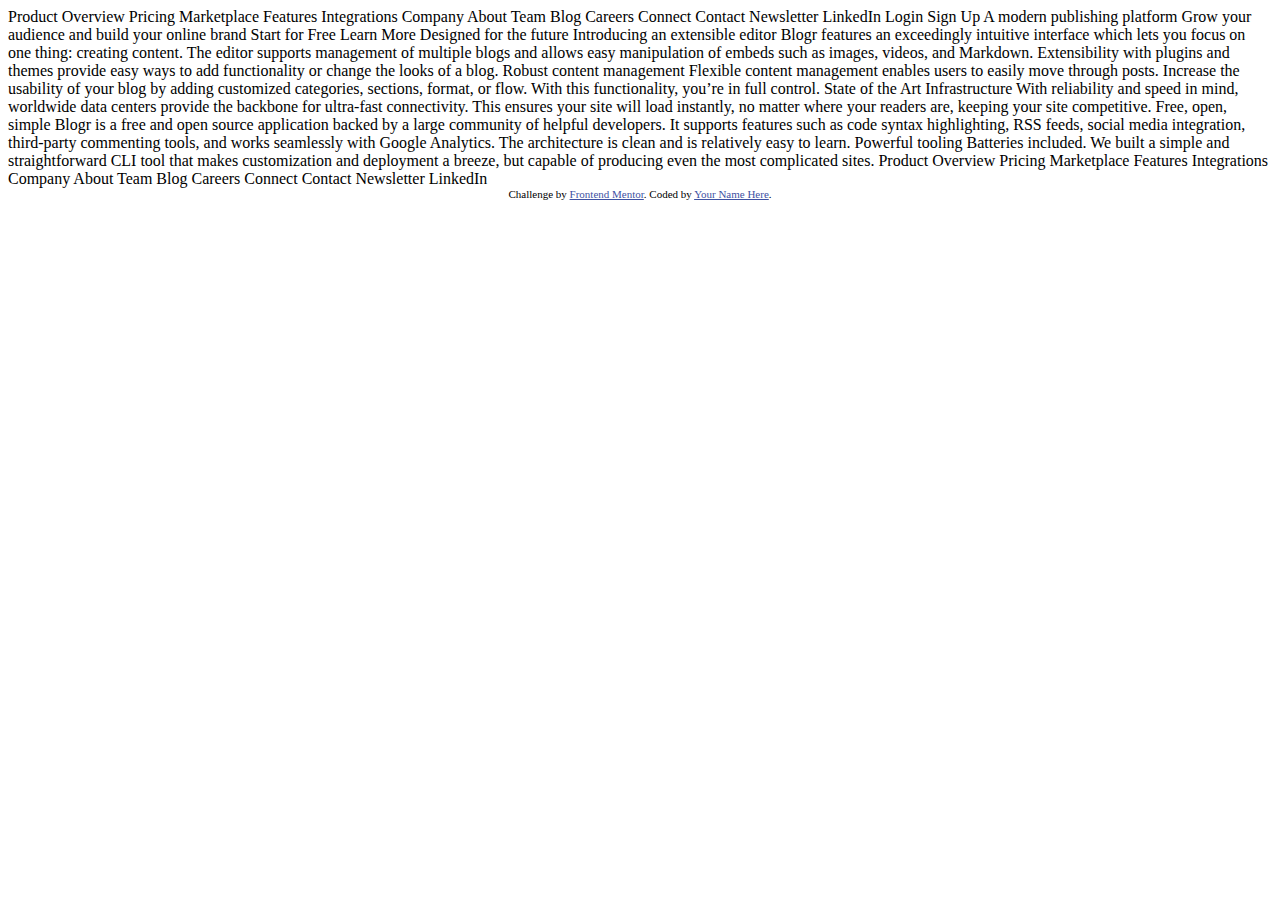
==== Blogr landing page/index.html @ 8cc550f3 "added new project" ====
<!DOCTYPE html>
<html lang="en">
<head>
  <meta charset="UTF-8">
  <meta name="viewport" content="width=device-width, initial-scale=1.0"> <!-- displays site properly based on user's device -->

  <link rel="icon" type="image/png" sizes="32x32" href="./images/favicon-32x32.png">
  
  <title>Frontend Mentor | [Blogr]</title>

  <!-- Feel free to remove these styles or customise in your own stylesheet 👍 -->
  <style>
    .attribution { font-size: 11px; text-align: center; }
    .attribution a { color: hsl(228, 45%, 44%); }
  </style>
</head>
<body>
  Product

  Overview
  Pricing
  Marketplace
  Features
  Integrations

  Company

  About
  Team
  Blog
  Careers

  Connect

  Contact
  Newsletter
  LinkedIn
  
  Login
  Sign Up

  A modern publishing platform
  Grow your audience and build your online brand

  Start for Free
  Learn More

  Designed for the future

  Introducing an extensible editor
  Blogr features an exceedingly intuitive interface which lets you focus on one thing: creating content. 
  The editor supports management of multiple blogs and allows easy manipulation of embeds such as images, 
  videos, and Markdown. Extensibility with plugins and themes provide easy ways to add functionality or 
  change the looks of a blog.

  Robust content management
  Flexible content management enables users to easily move through posts. Increase the usability of your blog 
  by adding customized categories, sections, format, or flow. With this functionality, you’re in full control.

  State of the Art Infrastructure
  With reliability and speed in mind, worldwide data centers provide the backbone for ultra-fast connectivity. 
  This ensures your site will load instantly, no matter where your readers are, keeping your site competitive.

  Free, open, simple
  Blogr is a free and open source application backed by a large community of helpful developers. It supports 
  features such as code syntax highlighting, RSS feeds, social media integration, third-party commenting tools, 
  and works seamlessly with Google Analytics. The architecture is clean and is relatively easy to learn.

  Powerful tooling
  Batteries included. We built a simple and straightforward CLI tool that makes customization and deployment a breeze, but
  capable of producing even the most complicated sites.

  Product

  Overview
  Pricing
  Marketplace
  Features
  Integrations

  Company

  About
  Team
  Blog
  Careers

  Connect
  
  Contact
  Newsletter
  LinkedIn

  <div class="attribution">
    Challenge by <a href="https://www.frontendmentor.io?ref=challenge" target="_blank">Frontend Mentor</a>. 
    Coded by <a href="#">Your Name Here</a>.
  </div>
</body>
</html>
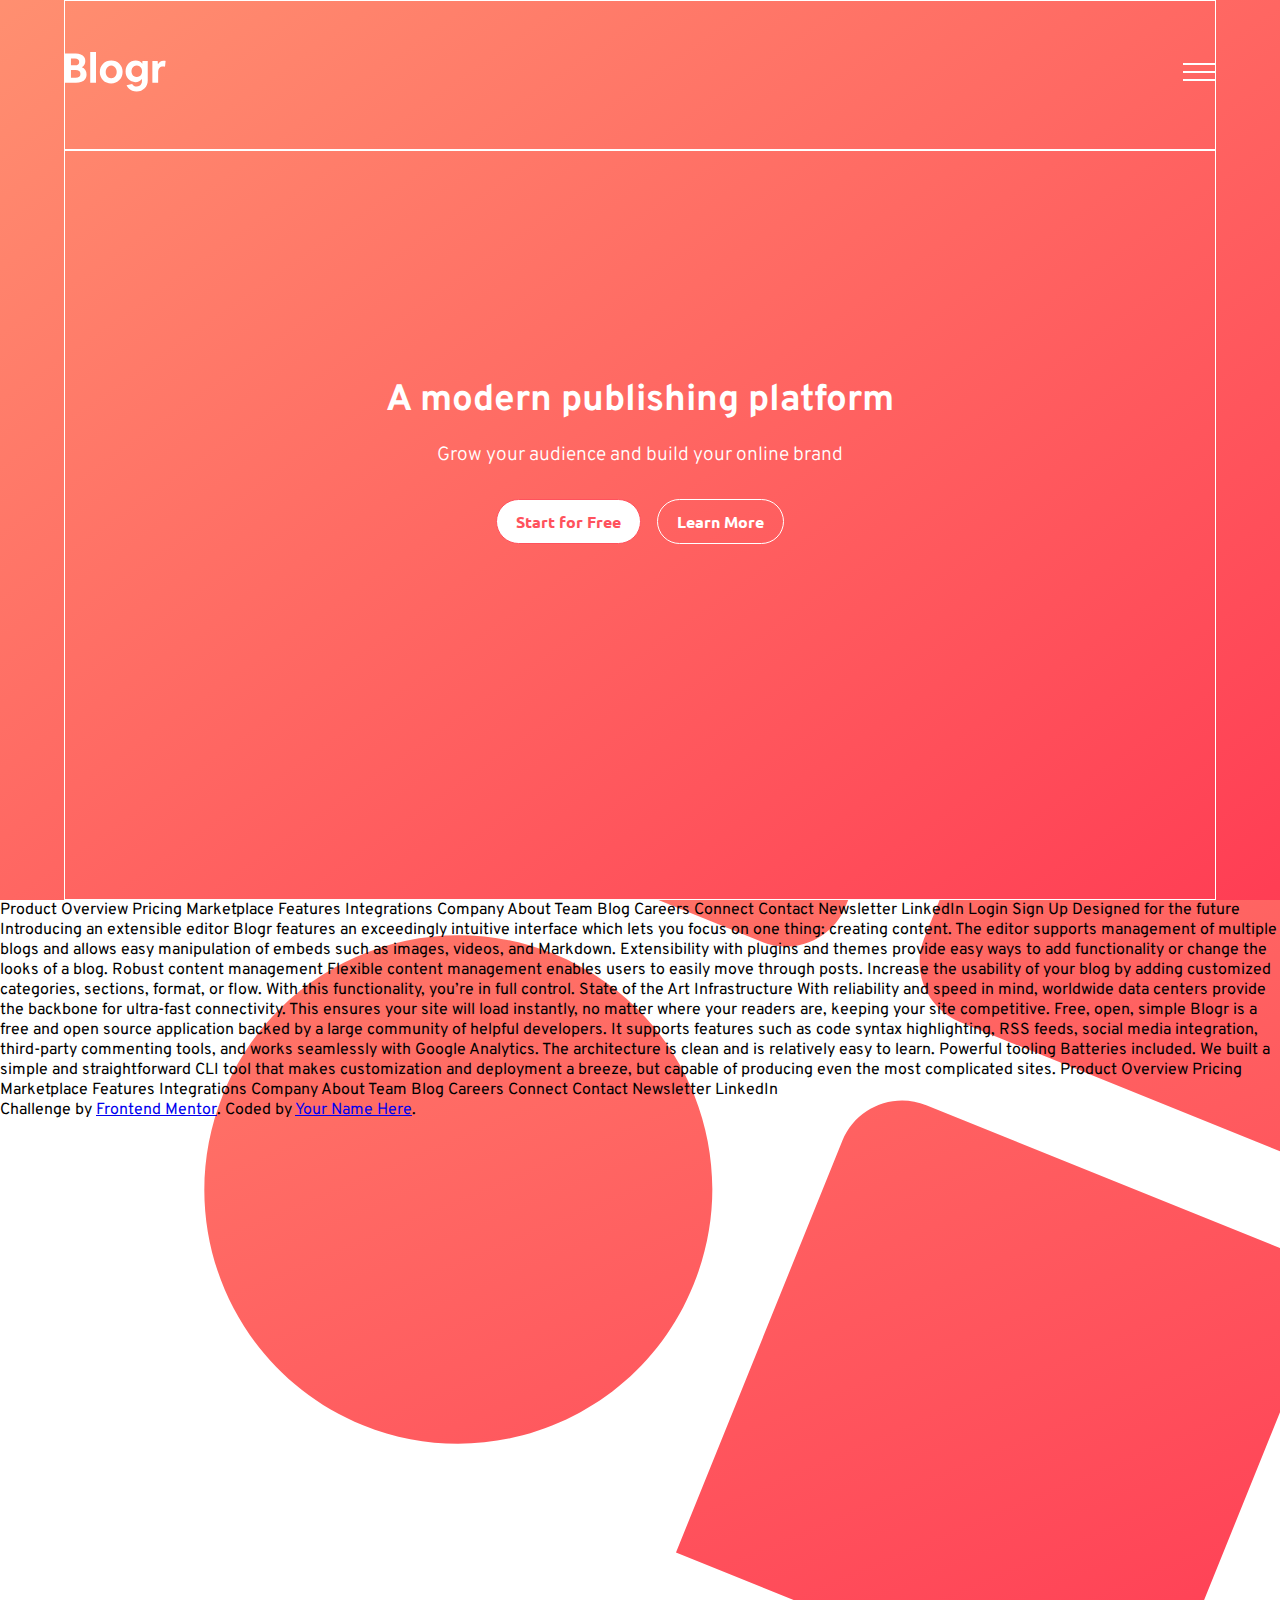
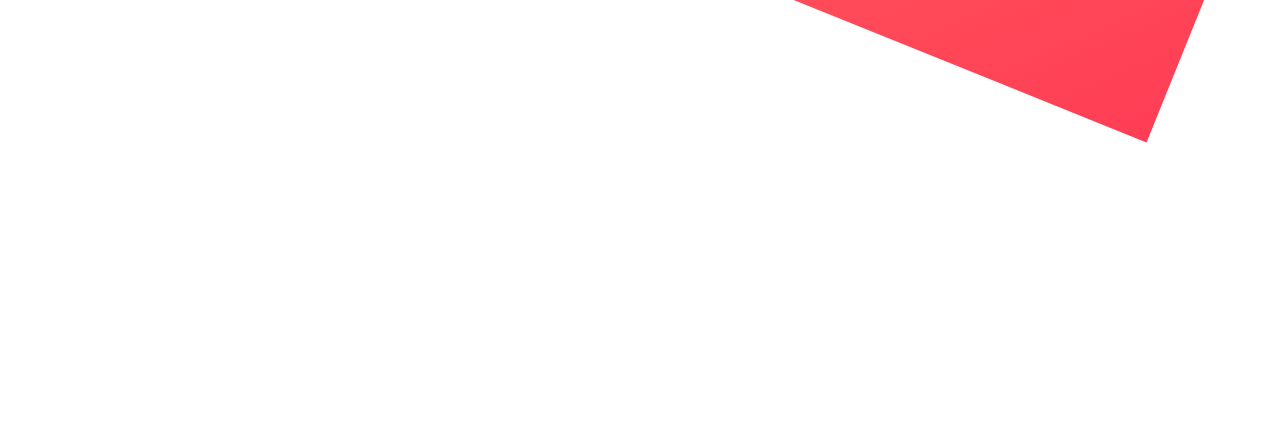
==== commit 464b3855: "Blogr mobile section" ====
--- a/Blogr landing page/index.html
+++ b/Blogr landing page/index.html
@@ -9,12 +9,38 @@
   <title>Frontend Mentor | [Blogr]</title>
 
   <!-- Feel free to remove these styles or customise in your own stylesheet 👍 -->
-  <style>
-    .attribution { font-size: 11px; text-align: center; }
-    .attribution a { color: hsl(228, 45%, 44%); }
-  </style>
+  <link href='styles.css' rel='stylesheet'>
+   
 </head>
 <body>
+
+ 
+  <header class="hero"> 
+    <nav class="nav container">
+      <div class="nav__logo">
+        <img src="./images/logo.svg" alt="" class="nav__logo-img">
+      </div> 
+
+      <div class="nav__hamburguer">
+        <img src="./images/icon-hamburger.svg" alt="" class="nav__icon">
+      </div>
+    </nav>
+
+    <section class="hero__main container">
+      <h1 class="hero__title">A modern publishing platform</h1>
+      <p class="hero__paragraph">Grow your audience and build your online brand</p>
+    
+      <div class="hero__btns">
+        <a href="" class="hero__cta">Start for Free
+        </a>
+        <a href="" class="hero__cta hero__cta--bg">Learn More</a>
+      </div>
+    </section>
+
+    <img src="images/bg-pattern-intro.svg" alt="" class="hero__patterns">
+  </header>
+  
+  
   Product
 
   Overview
@@ -38,12 +64,6 @@
   
   Login
   Sign Up
-
-  A modern publishing platform
-  Grow your audience and build your online brand
-
-  Start for Free
-  Learn More
 
   Designed for the future
 
--- a/Blogr landing page/styles.css
+++ b/Blogr landing page/styles.css
@@ -0,0 +1,114 @@
+@import url("https://fonts.googleapis.com/css2?family=Overpass&display=swap");
+@import url("https://fonts.googleapis.com/css2?family=Ubuntu&display=swap");
+
+*,
+*::before,
+*::after {
+  margin: 0;
+  padding: 0;
+  box-sizing: border-box;
+}
+
+:root {
+  --font1: "Overpass", sans-serif;
+  --font2: "Ubuntu", sans-serif;
+  --gradient-very-light-red: hsl(13, 100%, 72%);
+  --gradient-light-red: hsl(353, 100%, 62%);
+  --padding-container: 80px 0;
+  --color-white: #fff;
+  --color-light-red: hsl(356, 100%, 66%);
+  --very-light-red: hsl(355, 100%, 74%);
+  --very-dark-blue: hsl(208, 49%, 24%);
+}
+
+body {
+  font-family: var(--font1);
+}
+
+.hero {
+  --padding-container: 0;
+  min-height: 100vh;
+  background-image: linear-gradient(
+    to bottom right,
+    hsl(13, 100%, 72%),
+    hsl(353, 100%, 62%)
+  );
+  position: relative;
+}
+
+.container {
+  width: 90%;
+  max-width: 1200px;
+  margin: 0 auto;
+  overflow: hidden;
+  padding: var(--padding-container);
+}
+
+.nav {
+  display: grid;
+  grid-template-columns: repeat(2, max-content);
+  align-items: center;
+  justify-content: space-between;
+  height: 150px;
+
+  border: 1px solid white;
+}
+
+.hero__main {
+  border: 1px solid white;
+  text-align: center;
+  color: #fff;
+  height: calc(100vh - 150px);
+  display: flex;
+  flex-direction: column;
+  justify-content: center;
+}
+
+.hero__title {
+  font-size: 2.3rem;
+}
+
+.hero__paragraph {
+  margin-top: 1em;
+  font-size: 1.2rem;
+  font-weight: 300;
+}
+
+.hero__btns {
+  margin-top: 2em;
+  display: grid;
+  grid-template-columns: max-content max-content;
+  justify-content: center;
+  gap: 1em;
+  margin-bottom: 8em;
+}
+
+.hero__cta {
+  color: var(--color-light-red);
+  text-decoration: none;
+  font-family: var(--font2);
+  font-weight: 600;
+  border: 1px solid currentColor;
+  border-radius: 2em;
+  /* uses same color as stated in 'color' property */
+  padding: 0.7em 1.2em;
+  background: var(--color-white);
+}
+
+.hero__cta--bg {
+  --color-white: transparent;
+  /* is the same as 
+    background: transparent;
+        as ( the --color-white variable sets a modification in all the hero__cta block ) 
+    */
+  --color-light-red: #fff;
+  /* same as before ... */
+}
+
+.hero__patterns {
+  position: absolute;
+  top: 0;
+  left: -180px;
+  width: 160%;
+  z-index: -1;
+}
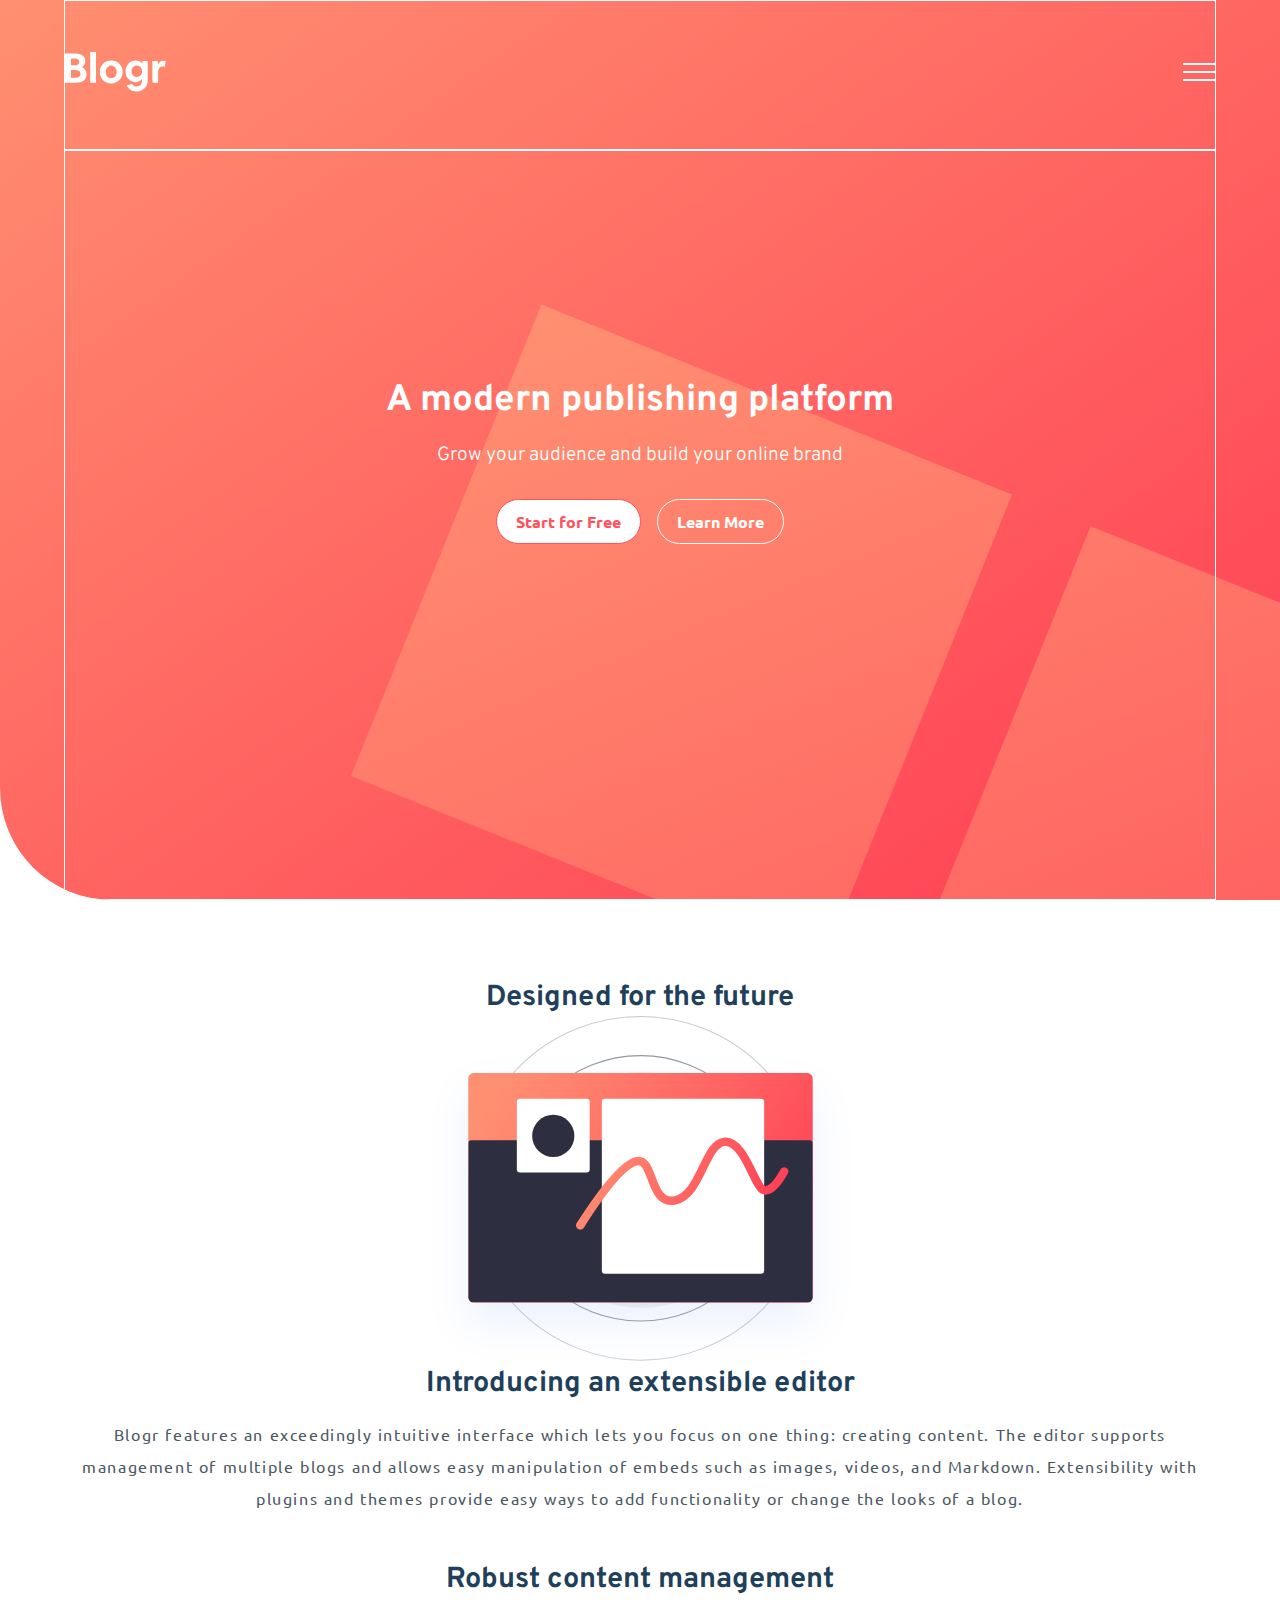
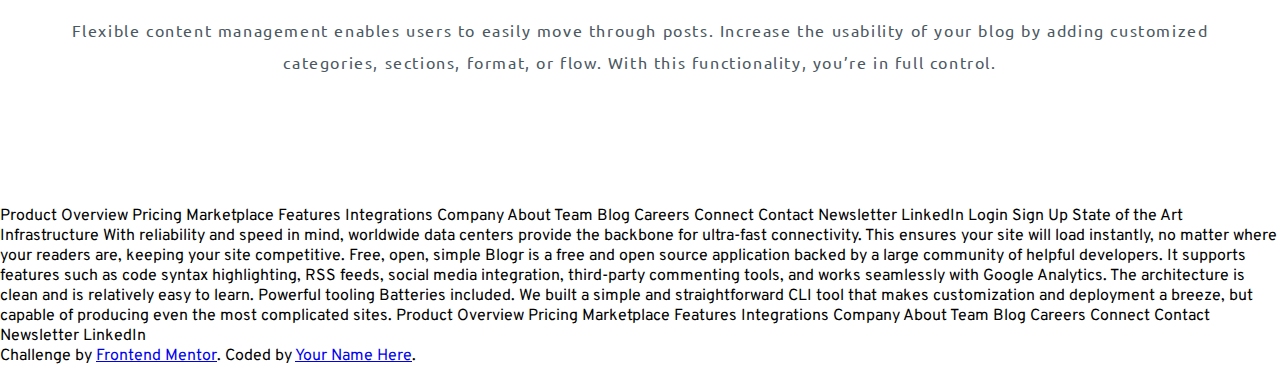
==== commit 9bcb9e30: "completed paragraphs" ====
--- a/Blogr landing page/index.html
+++ b/Blogr landing page/index.html
@@ -40,7 +40,35 @@
     <img src="images/bg-pattern-intro.svg" alt="" class="hero__patterns">
   </header>
   
-  
+  <main class="main">
+    <section class="designed container">
+      <h2 class="subtitle">Designed for the future</h2>
+      <div class="designed__container">
+        <div class="designed__illustration"></div>
+
+        <div class="designed__texts">
+          <div class="designed__about">
+            <h2 class="subtitle">Introducing an extensible editor</h2>
+            <p class="designed__paragraph">
+              Blogr features an exceedingly intuitive interface which lets you focus on one thing: creating content. 
+              The editor supports management of multiple blogs and allows easy manipulation of embeds such as images, 
+              videos, and Markdown. Extensibility with plugins and themes provide easy ways to add functionality or 
+              change the looks of a blog.
+            </p>
+          </div>
+          <div class="designed__about">
+            <h2 class="subtitle"> Robust content management</h2>
+            <p class="designed__paragraph">
+              Flexible content management enables users to easily move through posts. Increase the usability of your blog 
+              by adding customized categories, sections, format, or flow. With this functionality, you’re in full control.
+            </p>
+          </div>
+          
+        </div>
+      </div>
+    </section>
+  </main>
+
   Product
 
   Overview
@@ -65,17 +93,11 @@
   Login
   Sign Up
 
-  Designed for the future
+ 
 
-  Introducing an extensible editor
-  Blogr features an exceedingly intuitive interface which lets you focus on one thing: creating content. 
-  The editor supports management of multiple blogs and allows easy manipulation of embeds such as images, 
-  videos, and Markdown. Extensibility with plugins and themes provide easy ways to add functionality or 
-  change the looks of a blog.
 
-  Robust content management
-  Flexible content management enables users to easily move through posts. Increase the usability of your blog 
-  by adding customized categories, sections, format, or flow. With this functionality, you’re in full control.
+ 
+
 
   State of the Art Infrastructure
   With reliability and speed in mind, worldwide data centers provide the backbone for ultra-fast connectivity. 
--- a/Blogr landing page/styles.css
+++ b/Blogr landing page/styles.css
@@ -19,6 +19,15 @@
   --color-light-red: hsl(356, 100%, 66%);
   --very-light-red: hsl(355, 100%, 74%);
   --very-dark-blue: hsl(208, 49%, 24%);
+  --very-dark-gray-blue: hsl(237, 17%, 21%);
+  --grayish-blue: hsl(240, 2%, 79%);
+  /*  (footer text)*/
+
+  --very-dark-grayish-blue: hsl(207, 13%, 34%);
+  /* (body copy)*/
+
+  --very-dark-black-blue: hsl(240, 10%, 16%);
+  /* (footer background)-*/
 }
 
 body {
@@ -34,6 +43,9 @@
     hsl(353, 100%, 62%)
   );
   position: relative;
+  z-index: 1;
+  border-radius: 0 0 0 7em;
+  overflow: hidden;
 }
 
 .container {
@@ -112,3 +124,30 @@
   width: 160%;
   z-index: -1;
 }
+
+.subtitle {
+  font-size: 1.8rem;
+  color: var(--very-dark-blue);
+  text-align: center;
+}
+
+.designed__illustration {
+  height: 350px;
+  background-repeat: no-repeat;
+  background-position: center;
+  background-size: contain;
+  background-image: url(./images/illustration-editor-mobile.svg);
+}
+
+.designed__paragraph {
+  color: var(--very-dark-grayish-blue);
+  line-height: 2rem;
+  letter-spacing: 0.1rem;
+  text-align: center;
+  font-family: var(--font2);
+  margin-top: 1em;
+}
+
+.designed__about {
+  margin-bottom: 3em;
+}
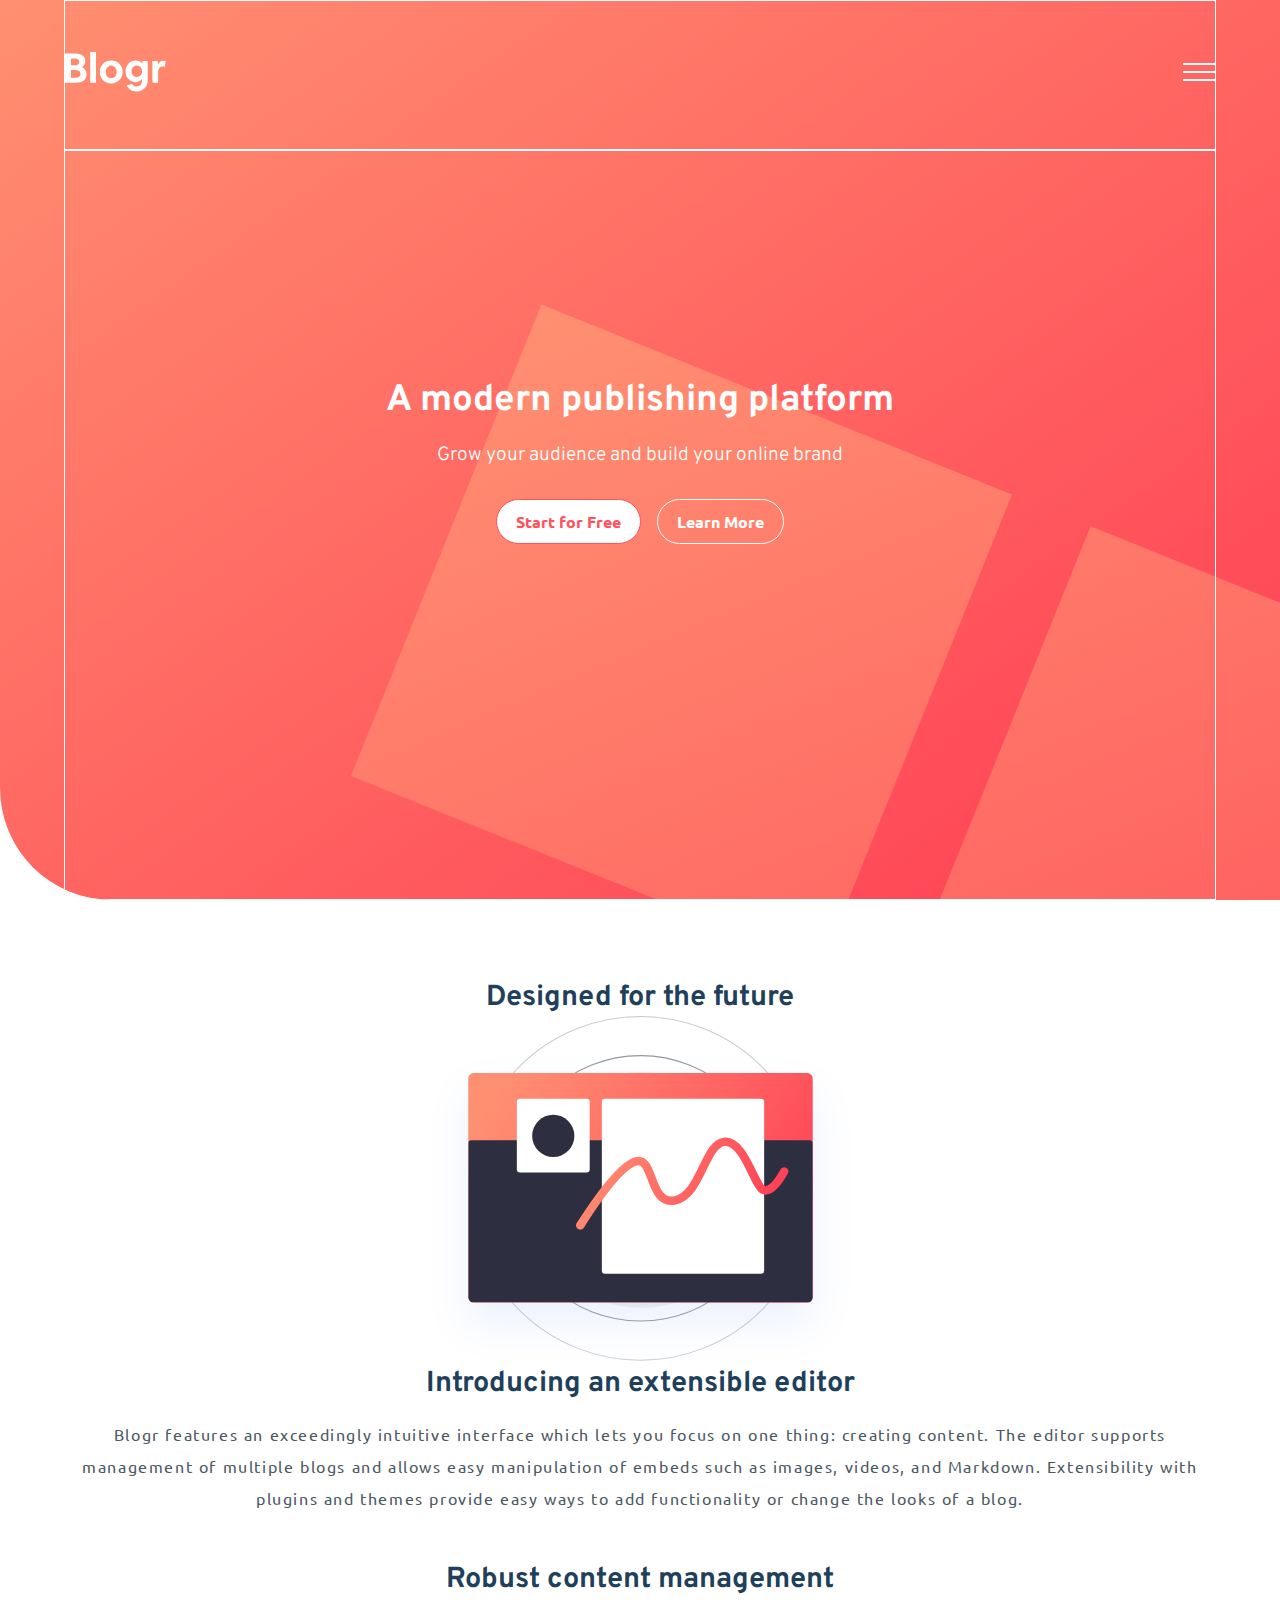
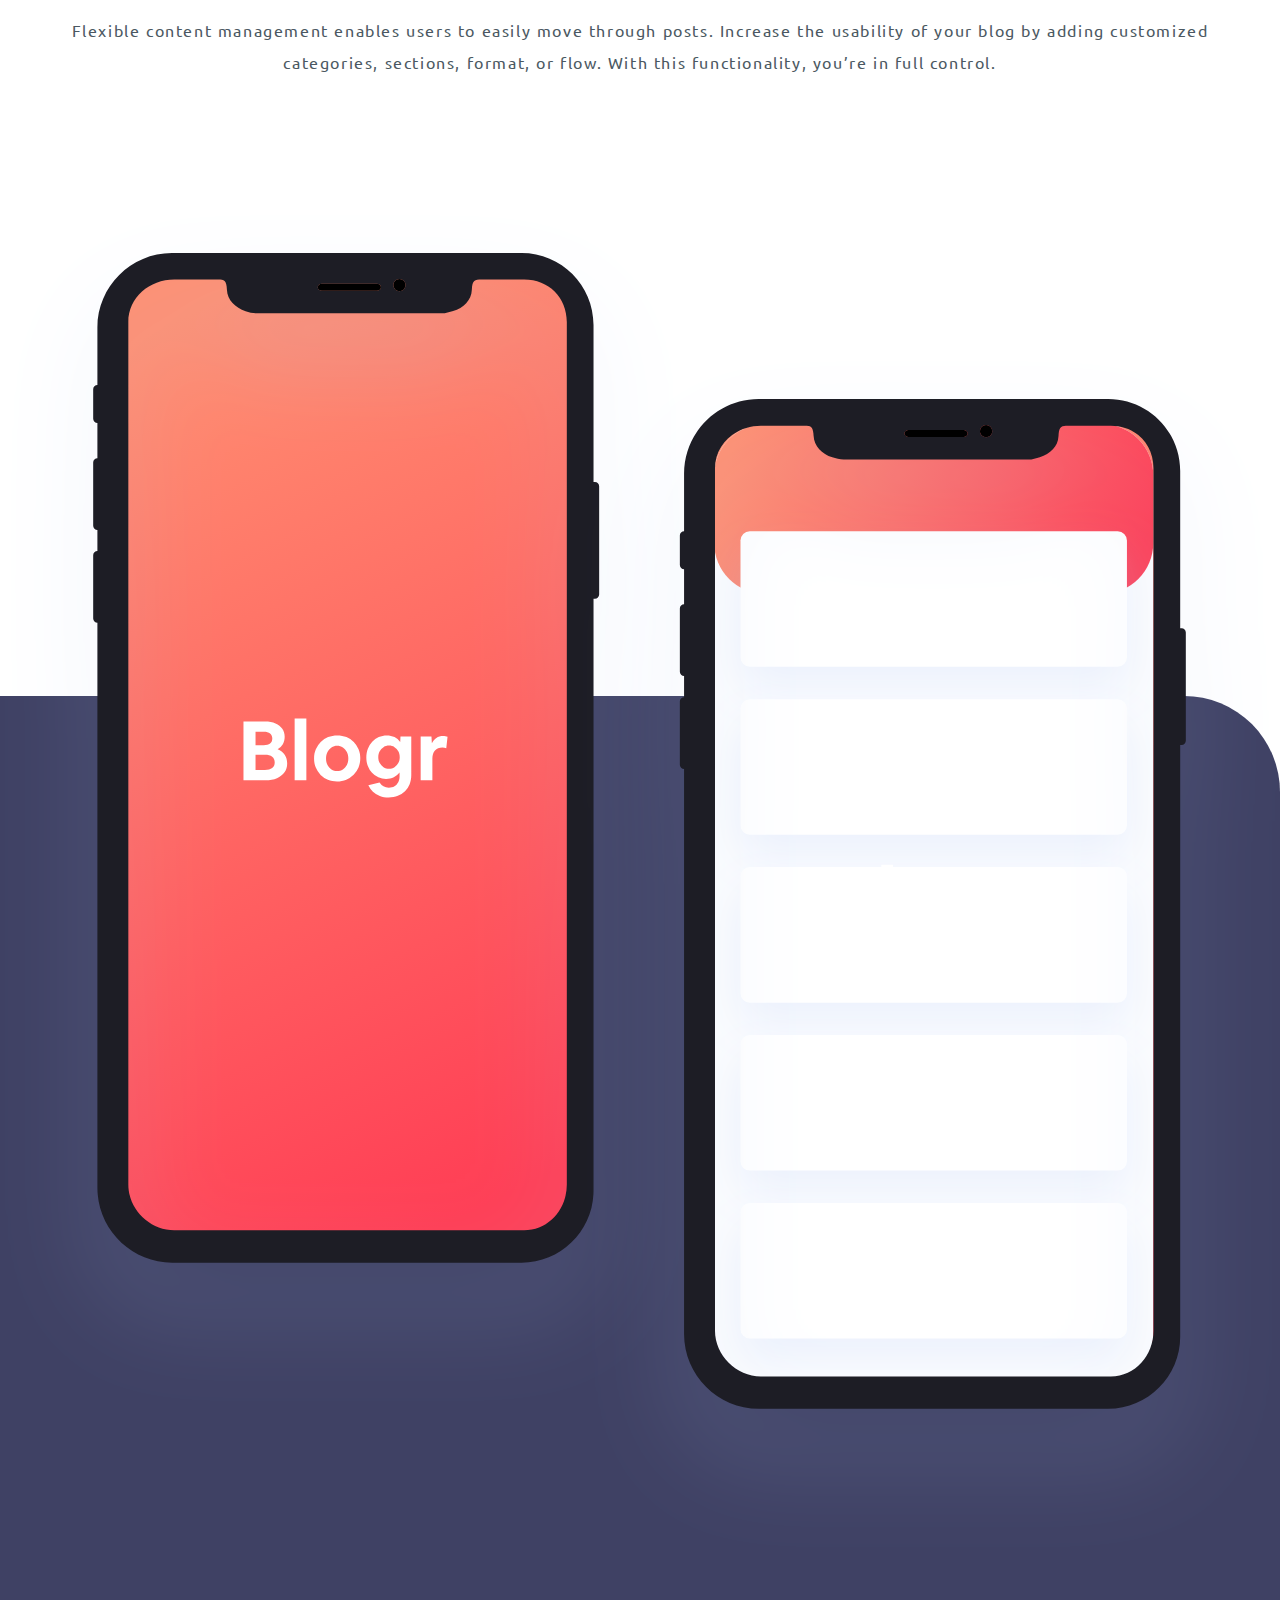
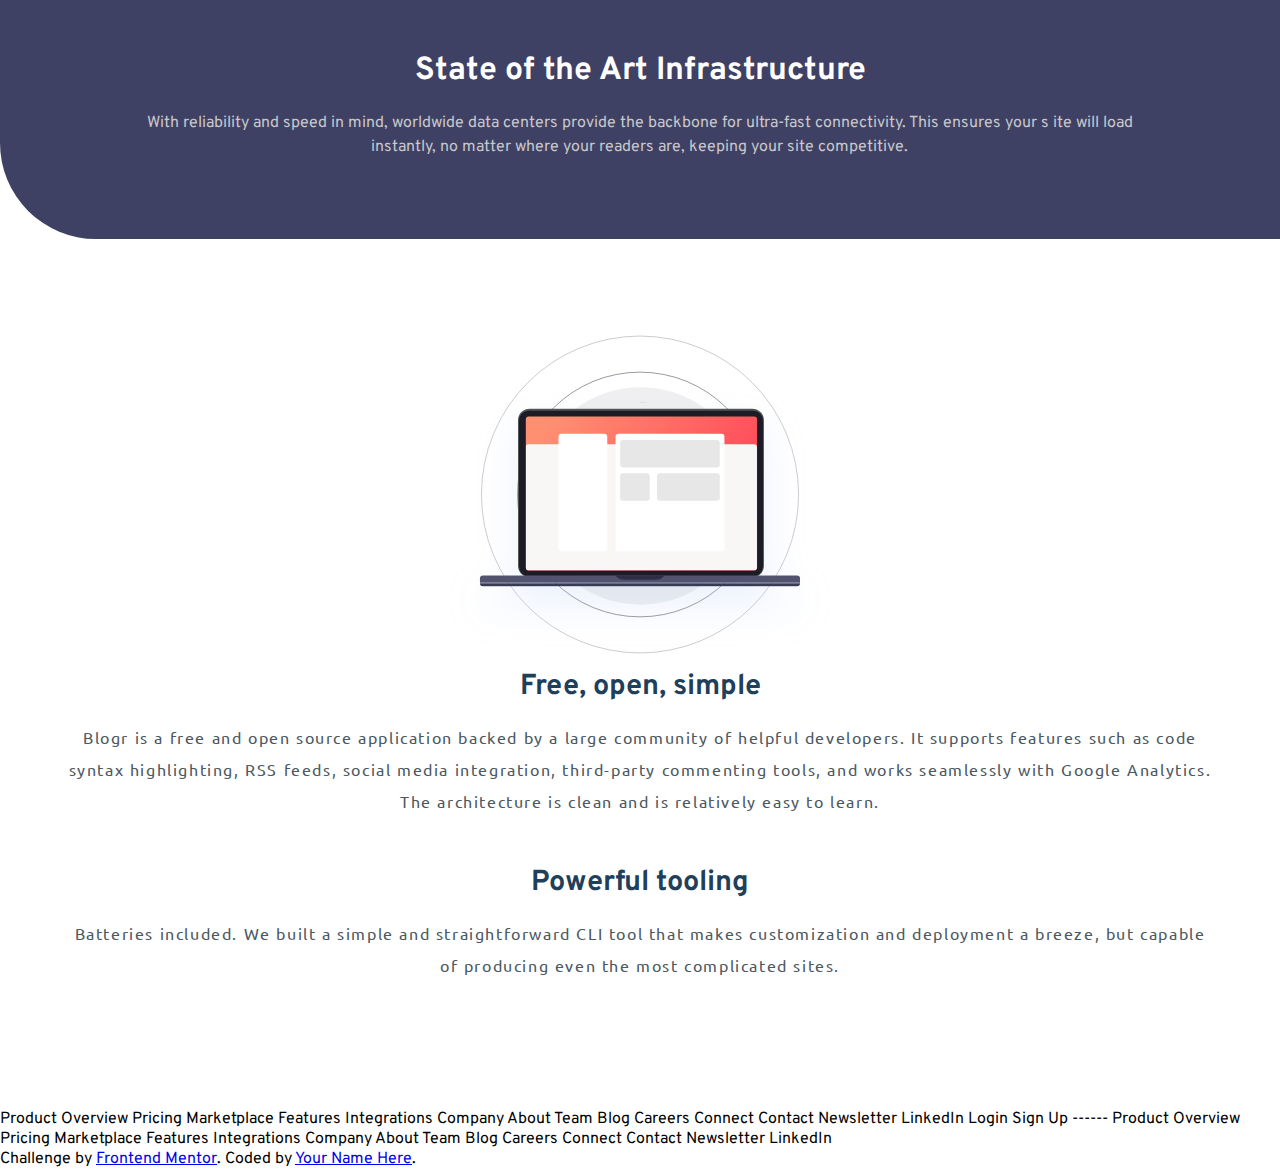
==== commit b42785af: "infrastructure section finished" ====
--- a/Blogr landing page/index.html
+++ b/Blogr landing page/index.html
@@ -67,6 +67,46 @@
         </div>
       </div>
     </section>
+
+    <section class="infrastructure">
+      <img src="./images/illustration-phones.svg" alt="" class="infrastructure__phones">
+      
+      <div class="infrastructure__container container ">
+        <h2 class="infrastructure__title">State of the Art Infrastructure</h2>
+        <p class="infrastructure__paragraph">
+          With reliability and speed in mind, worldwide data centers provide the backbone for ultra-fast connectivity. This ensures your s ite will load instantly, no matter where your readers are, keeping your site competitive. 
+        </p>
+      </div>
+    </section>
+
+    <section class="designed container"> 
+      <div class="designed__container">
+        <div class="free__illustration"></div>
+
+        <div class="designed__texts">
+          <div class="designed__about">
+            <h2 class="subtitle">Free, open, simple</h2>
+            <p class="designed__paragraph">
+              
+  Blogr is a free and open source application backed by a large community of helpful developers. It supports 
+  features such as code syntax highlighting, RSS feeds, social media integration, third-party commenting tools, 
+  and works seamlessly with Google Analytics. The architecture is clean and is relatively easy to learn.
+            </p>
+          </div>
+          <div class="designed__about">
+            <h2 class="subtitle">Powerful tooling</h2>
+            <p class="designed__paragraph">
+              
+            Batteries included. We built a simple and straightforward CLI tool that makes customization and deployment a breeze, but
+            capable of producing even the most complicated sites.
+
+            </p>
+          </div>
+          
+        </div>
+      </div>
+    </section>
+
   </main>
 
   Product
@@ -92,26 +132,12 @@
   
   Login
   Sign Up
-
  
 
 
- 
 
 
-  State of the Art Infrastructure
-  With reliability and speed in mind, worldwide data centers provide the backbone for ultra-fast connectivity. 
-  This ensures your site will load instantly, no matter where your readers are, keeping your site competitive.
-
-  Free, open, simple
-  Blogr is a free and open source application backed by a large community of helpful developers. It supports 
-  features such as code syntax highlighting, RSS feeds, social media integration, third-party commenting tools, 
-  and works seamlessly with Google Analytics. The architecture is clean and is relatively easy to learn.
-
-  Powerful tooling
-  Batteries included. We built a simple and straightforward CLI tool that makes customization and deployment a breeze, but
-  capable of producing even the most complicated sites.
-
+  ------
   Product
 
   Overview
--- a/Blogr landing page/styles.css
+++ b/Blogr landing page/styles.css
@@ -28,6 +28,8 @@
 
   --very-dark-black-blue: hsl(240, 10%, 16%);
   /* (footer background)-*/
+
+  --very-dark-desaturated-blue: hsl(237, 23%, 32%);
 }
 
 body {
@@ -151,3 +153,51 @@
 .designed__about {
   margin-bottom: 3em;
 }
+
+.infrastructure {
+  position: relative;
+  text-align: center;
+  color: #fff;
+}
+
+/* placing background using before pseudoelement */
+.infrastructure::before {
+  content: "";
+  display: block;
+  padding: 80px;
+  width: 100%;
+  top: 30%;
+  bottom: 0;
+  position: absolute;
+  background-color: var(--very-dark-desaturated-blue);
+  z-index: -1;
+  border-radius: 0 6em 0 6em;
+}
+
+.infrastructure__phones {
+  width: 100%;
+}
+
+.infrastructure__title {
+  font-size: 2rem;
+}
+
+.infrastructure__paragraph {
+  color: var(--grayish-blue);
+  line-height: 1.5;
+  width: 90%;
+  margin: 0 auto;
+  margin-top: 20px;
+}
+
+.infrastructure__container {
+  margin-top: 1rem;
+}
+
+.free__illustration {
+  height: 350px;
+  background-repeat: no-repeat;
+  background-position: center;
+  background-size: contain;
+  background-image: url(./images/illustration-laptop-mobile.svg);
+}
